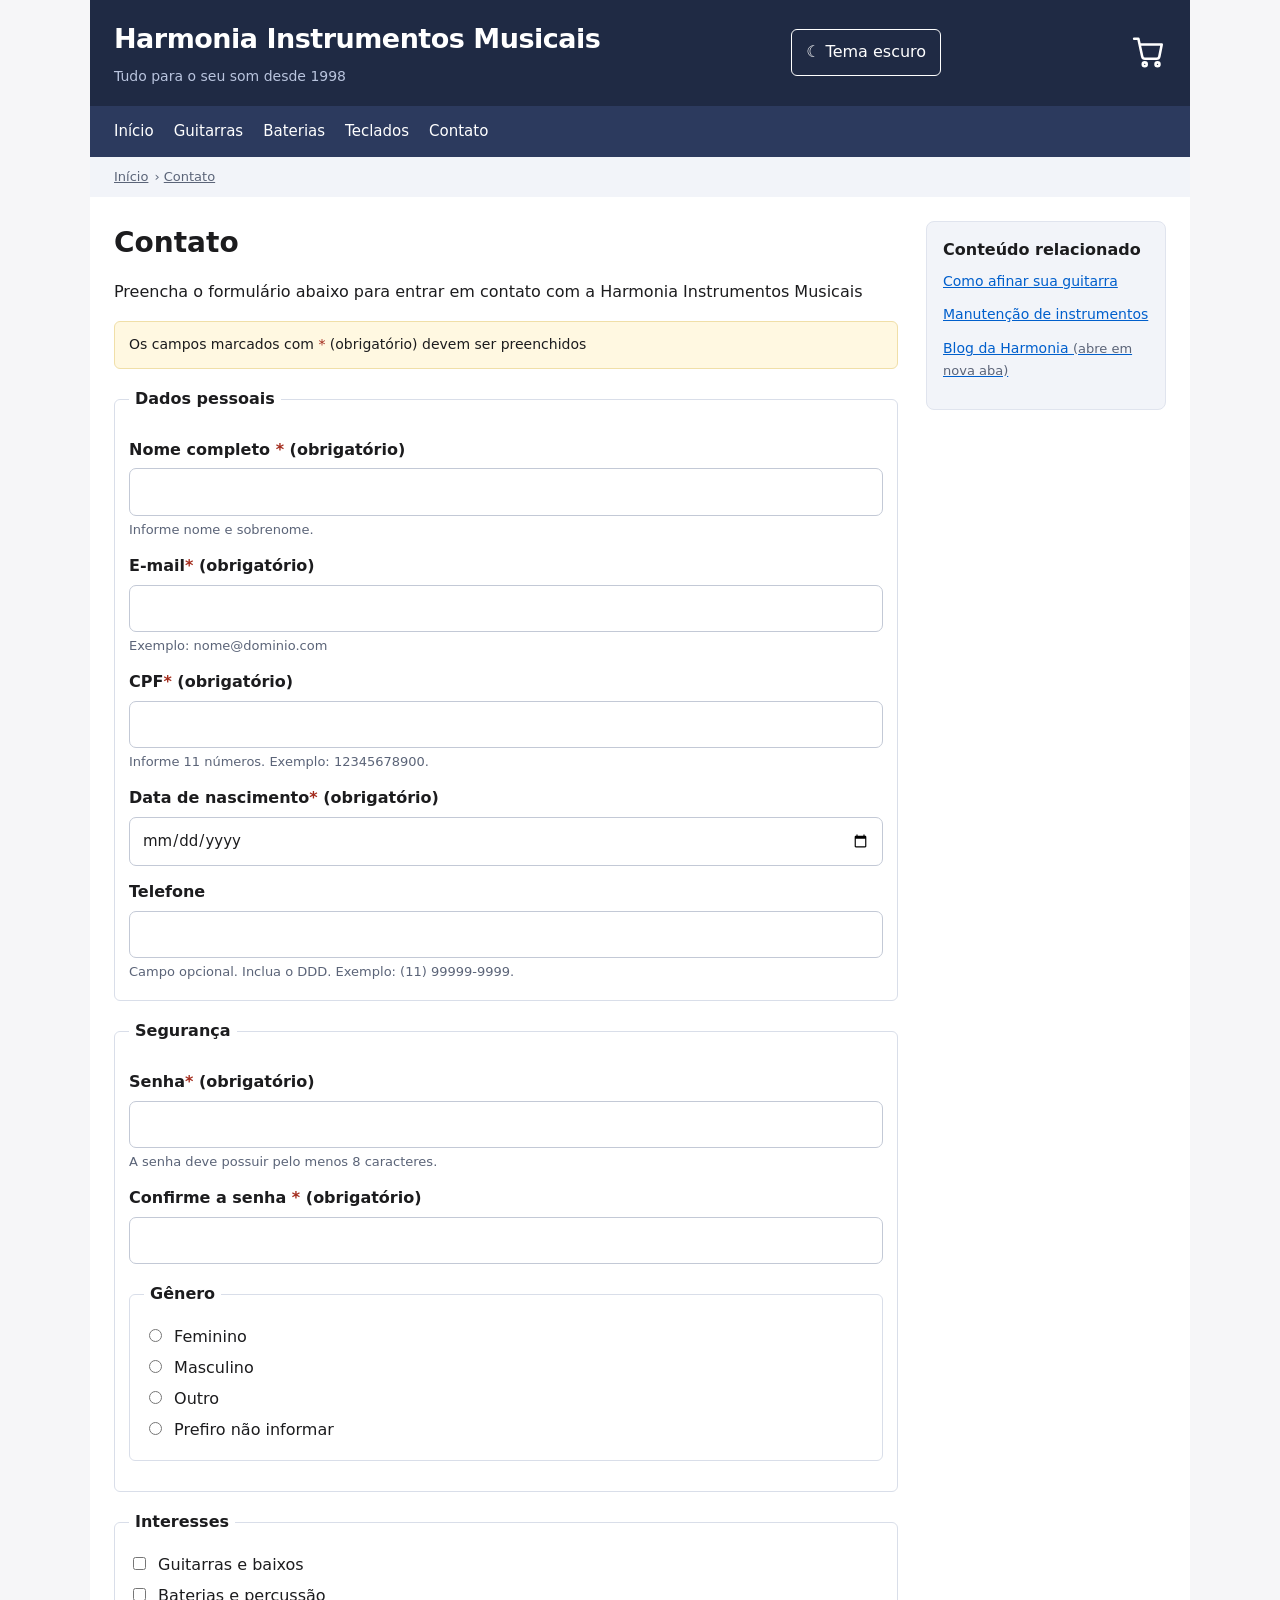
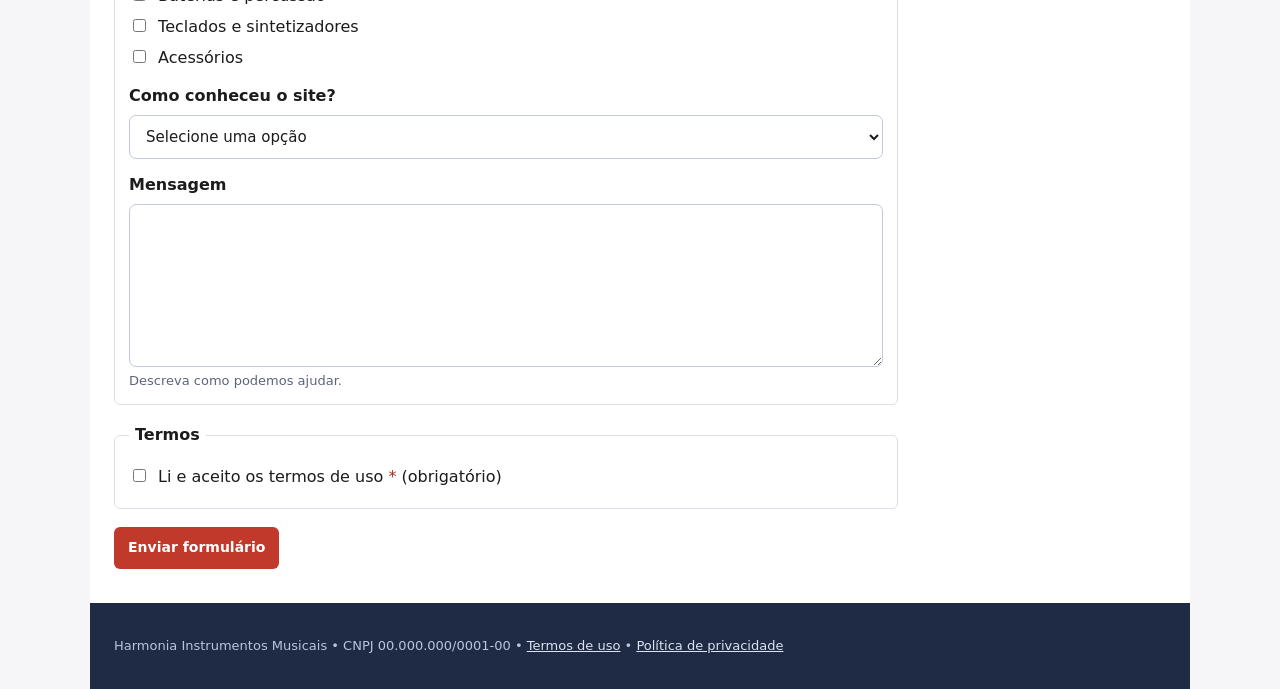
==== contato.html @ f68b3caf "Implementado formulário acessível" ====
<!DOCTYPE html>
<html lang="pt-BR">

<head>
	<meta charset="utf-8">
	<meta name="viewport" content="width=device-width, initial-scale=1">
	<title>Contato — Harmonia Instrumentos Musicais</title>
	<link rel="stylesheet" href="assets/css/style.css">
    <script src="assets/js/tema.js" defer></script>
</head>

<body>

	<a href="#conteudo-principal" class="skip-link">Ir para o conteúdo principal</a>

	<div class="wrap">

		<header class="principal">
			<div>
				<p class="nome-site">Harmonia Instrumentos Musicais</p>
				<p class="subtitulo">Tudo para o seu som desde 1998</p>
			</div>

            <button
                type="button"
                id="alternar-tema"
                class="botao-tema"
                aria-label="Ativar tema escuro"
                aria-pressed="false">
                ☾ Tema escuro
            </button>

			<a href="carrinho.html" aria-label="Abrir carrinho de compras">
				<img src="data:image/svg+xml,%3Csvg%20xmlns%3D%22http%3A%2F%2Fwww.w3.org%2F2000%2Fsvg%22%20viewBox%3D%220%200%2024%2024%22%20fill%3D%22none%22%20stroke%3D%22%23ffffff%22%20stroke-width%3D%221.8%22%20stroke-linecap%3D%22round%22%20stroke-linejoin%3D%22round%22%3E%3Ccircle%20cx%3D%229%22%20cy%3D%2220%22%20r%3D%221.4%22%2F%3E%3Ccircle%20cx%3D%2218%22%20cy%3D%2220%22%20r%3D%221.4%22%2F%3E%3Cpath%20d%3D%22M1.5%202h3l2.7%2012.4a2%202%200%200%200%202%201.6h8.1a2%202%200%200%200%202-1.6L21%206H6%22%2F%3E%3C%2Fsvg%3E"
					width="34" height="34" alt="Ver carrinho de compras (3 itens)">
			</a>
		</header>

		<nav class="principal" aria-label="Navegação principal">
			<ul>
				<li><a href="index.html">Início</a></li>
				<li><a href="guitarras.html">Guitarras</a></li>
				<li><a href="baterias.html">Baterias</a></li>
				<li><a href="teclados.html">Teclados</a></li>
				<li><a href="contato.html">Contato</a></li>
			</ul>
		</nav>

		<nav class="trilha" aria-label="Trilha de navegação">
			<ul>
				<li><a href="index.html">Início</a></li>
				<li><a href="contato.html" aria-current="page">Contato</a></li>
			</ul>
		</nav>

		<div class="miolo">

			<main id="conteudo-principal" tabindex="-1">

				<h1>Contato</h1>

				<p>Preencha o formulário abaixo para entrar em contato com a Harmonia Instrumentos Musicais</p>
				<p class="aviso">Os campos marcados com
					<span class="obrigatorio" aria-hidden="true">*</span>
					<span>(obrigatório)</span> devem ser preenchidos
				</p>

				<form id="form-contato" action="#" method="post" novalidate>
					<div id="resumo-erros" class="resumo-erros" role="alert" tabindex="-1" hidden></div>

					<fieldset>
						<legend>Dados pessoais</legend>

						<div class="campo">
							<label for="nome"> Nome completo <span class="obrigatorio" aria-hidden="true">*</span>
								<span class="sr-only">(obrigatório)</span>
							</label>
							<input type="text" id="nome" name="nome" required autocomplete="name"
								aria-describedby="dica-nome erro-nome">
							<p class="dica" id="dica-nome">Informe nome e sobrenome. </p>
							<p class="erro" id="erro-nome"></p>
						</div>

						<div class="campo">
							<label for="email">E-mail<span class="obrigatorio" aria-hidden="true">*</span>
								<span class="sr-only">(obrigatório)</span>
							</label>
							<input type="email" id="email" name="email" required autocomplete="email"
								aria-describedby="dica-email erro-email">
							<p class="dica" id="dica-email">Exemplo: nome@dominio.com</p>
							<p class="erro" id="erro-email"></p>
						</div>

						<div class="campo">
							<label for="cpf">CPF<span class="obrigatorio" aria-hidden="true">*</span>
								<span class="sr-only">(obrigatório)</span>
							</label>
							<input type="text" id="cpf" name="cpf" required inputmode="numeric" autocomplete="off"
								aria-describedby="dica-cpf erro-cpf">
							<p class="dica" id="dica-cpf">Informe 11 números. Exemplo: 12345678900.</p>
							<p class="erro" id="erro-cpf"></p>
						</div>

						<div class="campo">
							<label for="nascimento">Data de nascimento<span class="obrigatorio"
									aria-hidden="true">*</span>
								<span class="sr-only">(obrigatório)</span>
							</label>
							<input type="date" id="nascimento" name="nascimento" required autocomplete="bday"
								aria-describedby="erro-nascimento">
							<p class="erro" id="erro-nascimento"></p>
						</div>

						<div class="campo">
							<label for="telefone">Telefone</label>
							<input type="tel" id="telefone" name="telefone" autocomplete="tel"
								aria-describedby="dica-telefone erro-telefone">
							<p class="dica" id="dica-telefone"> Campo opcional. Inclua o DDD. Exemplo: (11) 99999-9999.
							</p>
							<p class="erro" id="erro-telefone"></p>
						</div>
					</fieldset>

					<fieldset>
						<legend>Segurança</legend>
						<div class="campo">
							<label for="senha"> Senha<span class="obrigatorio" aria-hidden="true">*</span>
								<span class="sr-only">(obrigatório)</span>
							</label>
							<input type="password" id="senha" name="senha" required minlength="8"
								autocomplete="new-password" aria-describedby="requisitos-senha erro-senha">
							<div class="dica" id="requisitos-senha">A senha deve possuir pelo menos 8 caracteres.</div>
							<p class="erro" id="erro-senha"></p>
						</div>

						<div class="campo">
							<label for="confirmar-senha">Confirme a senha
								<span class="obrigatorio" aria-hidden="true">*</span>
								<span class="sr-only">(obrigatório)</span>
							</label>
							<input type="password" id="confirmar-senha" name="confirmar-senha" required
								autocomplete="new-password" aria-describedby="erro-confirmar-senha">
							<p class="erro" id="erro-confirmar-senha"></p>
						</div>

						<fieldset>
							<legend>Gênero</legend>

							<div class="opcao">
								<input type="radio" id="genero-feminino" name="genero" value="feminino">
								<label for="genero-feminino">Feminino</label>
							</div>

							<div class="opcao">
								<input type="radio" id="genero-masculino" name="genero" value="masculino">
								<label for="genero-masculino">Masculino</label>
							</div>

							<div class="opcao">
								<input type="radio" id="genero-outro" name="genero" value="outro">
								<label for="genero-outro">Outro</label>
							</div>

							<div class="opcao">
								<input type="radio" id="genero-nao-informar" name="genero" value="nao-informar">
								<label for="genero-nao-informar">Prefiro não informar</label>
							</div>
						</fieldset>

					</fieldset>

					<fieldset>
						<legend>Interesses</legend>

						<div class="opcao">
							<input type="checkbox" id="interesse-guitarras" name="interesses" value="guitarras">
							<label for="interesse-guitarras">
								Guitarras e baixos
							</label>
						</div>

						<div class="opcao">
							<input type="checkbox" id="interesse-baterias" name="interesses" value="baterias">
							<label for="interesse-baterias">
								Baterias e percussão
							</label>
						</div>

						<div class="opcao">
							<input type="checkbox" id="interesse-teclados" name="interesses" value="teclados">
							<label for="interesse-teclados">
								Teclados e sintetizadores
							</label>
						</div>

						<div class="opcao">
							<input type="checkbox" id="interesse-acessorios" name="interesses" value="acessorios">
							<label for="interesse-acessorios">
								Acessórios
							</label>
						</div>

						<div class="campo">
							<label for="origem">
								Como conheceu o site?
							</label>

							<select id="origem" name="origem">
								<option value="">Selecione uma opção</option>
								<option value="google">Google</option>
								<option value="instagram">Instagram</option>
								<option value="youtube">YouTube</option>
								<option value="indicacao">Indicação de outra pessoa</option>
								<option value="outro">Outro</option>
							</select>
						</div>
						<div class="campo"> <label for="mensagem">Mensagem </label>

							<textarea id="mensagem" name="mensagem" rows="6"
								aria-describedby="dica-mensagem"></textarea>

							<p class="dica" id="dica-mensagem"> Descreva como podemos ajudar.</p>
						</div>

					</fieldset>
					<fieldset>
						<legend>Termos</legend>
						<div class="opcao">
							<input type="checkbox" id="aceite" name="aceite" required aria-describedby="erro-aceite">
							<label for="aceite">Li e aceito os termos de uso
								<span class="obrigatorio" aria-hidden="true">*</span>
								<span class="sr-only">(obrigatório)</span>
							</label>
						</div>
						<p class="erro" id="erro-aceite"></p>
					</fieldset>

					<div class="honeypot" aria-hidden="true">
						<label for="website">Website</label>
						<input type="text" id="website" name="website" tabindex="-1" autocomplete="off">
					</div>
					<button type="submit" class="acao">Enviar formulário</button>
				</form>

			</main>

			<aside aria-labelledby="titulo-relacionado">
				<h2 id="titulo-relacionado">Conteúdo relacionado</h2>
				<ul>
					<li><a href="afinacao.html">Como afinar sua guitarra</a></li>
					<li><a href="manutencao.html">Manutenção de instrumentos</a></li>
					<li>
						<a href="blog.html" target="_blank" rel="noopener">
							Blog da Harmonia <span class="dica">(abre em nova aba)</span>
						</a>
					</li>
				</ul>
			</aside>

		</div>

		<footer class="principal">
			<p>
				Harmonia Instrumentos Musicais &bull; CNPJ 00.000.000/0001-00 &bull;
				<a href="termos.html">Termos de uso</a> &bull;
				<a href="privacidade.html">Política de privacidade</a>
			</p>
		</footer>

	</div>
	<script src="assets/js/contato.js"></script>
</body>

</html>
---- assets/css/style.css ----
* {
  box-sizing: border-box;
}

:root {
  color-scheme: light;

  --cor-fundo: #f6f6f8;
  --cor-superficie: #ffffff;
  --cor-texto: #1c1c1e;

  --cor-header: #1f2a44;
  --cor-nav: #2c3a5e;
  --cor-texto-header: #ffffff;
  --cor-subtitulo: #b9c4de;

  --cor-link: #005fcc;
  --cor-link-header: #ffffff;
  --cor-link-footer: #dbe2f2;
  --cor-link-trilha: #5b6478;

  --cor-card: #ffffff;
  --cor-borda: #d9dee9;
  --cor-borda-card: #e0e4ee;
  --cor-sombra: rgba(0, 0, 0, 0.15);

  --cor-aside-fundo: #f2f4f9;
  --cor-aside-borda: #e0e4ee;

  --cor-tabela-header: #2c3a5e;
  --cor-tabela-header-texto: #ffffff;
  --cor-tabela-linha: #ffffff;
  --cor-tabela-linha-alternada: #f2f4f9;

  --cor-input-fundo: #ffffff;
  --cor-input-borda: #c3c9d6;
  --cor-input-texto: #1c1c1e;

  --cor-botao: #c0392b;
  --cor-botao-texto: #ffffff;
  --cor-botao-primario: #0150ba;
  --cor-botao-primario-hover: #267bdc;

  --cor-dica: #5b6478;
  --cor-erro: #a32b1c;
  --cor-obrigatorio: #a32b1c;

  --cor-fieldset-borda: #d9dee9;

  --cor-aviso-fundo: #fff8e1;
  --cor-aviso-borda: #f0dfa8;
  --cor-aviso-texto: #1c1c1e;

  --cor-skip-fundo: #ffffff;
  --cor-skip-texto: #000000;
  --cor-skip-borda: #000000;
}

:root[data-tema="escuro"] {
  color-scheme: dark;

  --cor-fundo: #121212;
  --cor-superficie: #1e1e1e;
  --cor-texto: #f5f5f5;

  --cor-header: #111827;
  --cor-nav: #1f2937;
  --cor-texto-header: #ffffff;
  --cor-subtitulo: #c5cee3;

  --cor-link: #8ab4f8;
  --cor-link-header: #ffffff;
  --cor-link-footer: #dbe2f2;
  --cor-link-trilha: #c4c9d4;

  --cor-card: #262626;
  --cor-borda: #555555;
  --cor-borda-card: #4b4b4b;
  --cor-sombra: rgba(0, 0, 0, 0.45);

  --cor-aside-fundo: #24272d;
  --cor-aside-borda: #4b4f57;

  --cor-tabela-header: #1f2937;
  --cor-tabela-header-texto: #ffffff;
  --cor-tabela-linha: #1e1e1e;
  --cor-tabela-linha-alternada: #262626;

  --cor-input-fundo: #242424;
  --cor-input-borda: #666666;
  --cor-input-texto: #f5f5f5;

  --cor-dica: #c4c9d4;
  --cor-erro: #ff8a7a;
  --cor-obrigatorio: #ff8a7a;

  --cor-fieldset-borda: #555555;

  --cor-aviso-fundo: #332d18;
  --cor-aviso-borda: #665b2c;
  --cor-aviso-texto: #f5f5f5;

  --cor-skip-fundo: #1e1e1e;
  --cor-skip-texto: #ffffff;
  --cor-skip-borda: #ffffff;
}

/* Configurações gerais e proteção contra overflow */

html {
  width: 100%;
  max-width: 100%;
  overflow-wrap: break-word;
}

body {
  width: 100%;
  max-width: 100%;
  margin: 0;
  font-family: system-ui, "Segoe UI", Arial, sans-serif;
  color: var(--cor-texto);
  background: var(--cor-fundo);
  line-height: 1.55;
}

img {
  display: block;
  max-width: 100%;
  height: auto;
}

button,
input,
textarea,
select {
  max-width: 100%;
  font: inherit;
}

.wrap {
  width: 100%;
  max-width: 1100px;
  min-height: 100vh;
  margin: 0 auto;
  background: var(--cor-superficie);
}

/* Cabeçalho */

header.principal {
  background: var(--cor-header);
  color: var(--cor-texto-header);
  padding: 18px 24px;
  display: flex;
  justify-content: space-between;
  align-items: center;
  gap: 16px;
}

header.principal > div {
  min-width: 0;
}

header.principal a {
  color: var(--cor-link-header);
  display: inline-flex;
  align-items: center;
  flex-shrink: 0;
}

header.principal a img {
  width: 34px;
  height: 34px;
}

.nome-site {
  font-size: 27px;
  font-weight: 800;
  letter-spacing: -0.5px;
  margin: 0 0 6px;
  overflow-wrap: anywhere;
}

.subtitulo {
  color: var(--cor-subtitulo);
  font-size: 14px;
  margin: 0;
}

.botao-tema {
  flex-shrink: 0;
  background: transparent;
  color: var(--cor-texto-header);
  border: 1px solid rgba(255, 255, 255, 0.55);
  border-radius: 7px;
  padding: 9px 12px;
  cursor: pointer;
  font-size: 13px;
}

.botao-tema:hover {
  background: rgba(255, 255, 255, 0.12);
}

/* Navegação principal */

nav.principal {
  background: var(--cor-nav);
  padding: 10px 24px;
}

nav.principal ul {
  list-style: none;
  margin: 0;
  padding: 0;
  display: flex;
  flex-wrap: wrap;
  gap: 20px;
}

nav.principal a {
  color: var(--cor-link-header);
  text-decoration: none;
  font-size: 15px;
  display: inline-block;
  padding: 4px 0;
}

nav.principal a:hover,
nav.principal a:focus-visible {
  text-decoration: underline;
}

/* Trilha de navegação */

nav.trilha {
  padding: 10px 24px;
  font-size: 13px;
  color: var(--cor-link-trilha);
  background: var(--cor-aside-fundo);
}

nav.trilha ul {
  list-style: none;
  margin: 0;
  padding: 0;
  display: flex;
  flex-wrap: wrap;
  gap: 6px;
}

nav.trilha li + li::before {
  content: "› ";
}

nav.trilha a {
  color: var(--cor-link-trilha);
}

/* Links e acessibilidade */

a {
  color: var(--cor-link);
  overflow-wrap: anywhere;
}

a:focus-visible,
button:focus-visible,
input:focus-visible {
  outline: 3px solid var(--cor-link);
  outline-offset: 3px;
}

.skip-link {
  position: absolute;
  left: -99999px;
  top: 10px;
}

.skip-link:focus {
  left: 10px;
  background: var(--cor-skip-fundo);
  color: var(--cor-skip-texto);
  padding: 10px 16px;
  z-index: 1000;
  border: 2px solid var(--cor-skip-borda);
}

/* Conteúdo principal */

.miolo {
  display: flex;
  gap: 28px;
  padding: 24px;
  align-items: flex-start;
  min-width: 0;
}

main {
  flex: 1 1 0;
  min-width: 0;
  max-width: 100%;
}

main h1 {
  font-size: 28px;
  margin: 0 0 16px;
  overflow-wrap: anywhere;
}

main h2 {
  font-size: 21px;
  margin: 26px 0 10px;
  overflow-wrap: anywhere;
}

main h3 {
  font-size: 17px;
  margin: 20px 0 8px;
  overflow-wrap: anywhere;
}

/* Banner rotativo */

.banner-rotativo {
  position: relative;
  width: 100%;
  max-width: 100%;
  height: 340px;
  overflow: hidden;
  border-radius: 14px;
  margin: 24px 0;
  background: #1c1c1e;
  isolation: isolate;
}

.banner-item {
  display: none;
  position: absolute;
  inset: 0;
  width: 100%;
  height: 100%;
  overflow: hidden;
}

.banner-item.ativo {
  display: block;
  animation: entrada-banner 0.5s ease;
}

.banner-item img {
  width: 100%;
  max-width: 100%;
  height: 100%;
  display: block;
  object-fit: cover;
  object-position: center;
}

.banner-texto {
  position: absolute;
  inset: auto 0 0;
  max-width: 100%;
  padding: 42px 28px 26px;
  color: #ffffff;
  background: linear-gradient(
    transparent,
    rgba(0, 0, 0, 0.88)
  );
  overflow-wrap: anywhere;
}

.banner-texto h2 {
  margin: 0 0 6px;
  font-size: 27px;
  color: #ffffff;
}

.banner-texto p {
  margin: 0;
  font-size: 15px;
}

.controles-banner {
  position: absolute;
  inset: 50% 12px auto;
  display: flex;
  justify-content: space-between;
  gap: 8px;
  transform: translateY(-50%);
  pointer-events: none;
}

.controles-banner button {
  pointer-events: auto;
  flex-shrink: 0;
  border: 0;
  border-radius: 50%;
  width: 42px;
  height: 42px;
  padding: 0;
  background: rgba(0, 0, 0, 0.72);
  color: #ffffff;
  font-size: 20px;
  cursor: pointer;
}

.controles-banner button:hover {
  background: #c0392b;
}

/* Conteúdo relacionado */

aside {
  flex: 0 0 240px;
  min-width: 0;
  max-width: 100%;
  background: var(--cor-aside-fundo);
  border: 1px solid var(--cor-aside-borda);
  padding: 16px;
  border-radius: 8px;
  font-size: 14px;
}

aside h2 {
  font-size: 16px;
  margin: 0 0 8px;
  overflow-wrap: anywhere;
}

aside ul {
  list-style: none;
  margin: 0;
  padding: 0;
}

aside li {
  margin-bottom: 12px;
}

/* Cards de produtos */

.lista-produtos {
  list-style: none;
  padding: 0;
  margin: 0;
  width: 100%;
  max-width: 100%;
  display: flex;
  flex-wrap: wrap;
  gap: 20px;
}

.cartao {
  box-sizing: border-box;
  flex: 1 1 240px;
  min-width: 0;
  max-width: 100%;
  background: var(--cor-card);
  border: 1px solid var(--cor-borda-card);
  border-radius: 10px;
  padding: 14px;
  margin: 0;
  box-shadow: 0 3px 8px var(--cor-sombra);
  display: flex;
  flex-direction: column;
  transition: transform 0.25s ease, box-shadow 0.25s ease;
}

.cartao:hover {
  transform: translateY(-4px);
  box-shadow: 0 8px 18px var(--cor-sombra);
}

.imagem-produto {
  display: block;
  width: 100%;
  max-width: 100%;
  height: 200px;
  object-fit: contain;
  object-position: center;
  margin-bottom: 12px;
  border-radius: 6px;
}

.cartao h4 {
  margin: 0 0 4px;
  font-size: 16px;
  overflow-wrap: anywhere;
}

.preco {
  display: block;
  margin-bottom: 12px;
  font-weight: 700;
  font-size: 17px;
}

.cartao .acao {
  margin-top: auto;
  overflow-wrap: anywhere;
}

/* Botões */

button.acao {
  max-width: 100%;
  background: var(--cor-botao);
  color: var(--cor-botao-texto);
  padding: 10px 14px;
  border: none;
  border-radius: 6px;
  cursor: pointer;
  font-weight: 600;
  font-size: 14px;
  font-family: inherit;
}

button.acao:hover {
  filter: brightness(0.92);
}

/* Tabela responsiva */

.tabela-responsiva {
  width: 100%;
  max-width: 100%;
  overflow-x: auto;
  margin: 14px 0;
  -webkit-overflow-scrolling: touch;
}

table {
  border-collapse: collapse;
  width: 100%;
  max-width: 100%;
  margin: 14px 0;
  font-size: 14px;
  table-layout: fixed;
}

caption {
  text-align: left;
  font-weight: 700;
  padding-bottom: 8px;
}

th,
td {
  border: 1px solid var(--cor-borda);
  padding: 10px 12px;
  text-align: left;
  overflow-wrap: anywhere;
  word-break: normal;
}

thead th {
  background: var(--cor-tabela-header);
  color: var(--cor-tabela-header-texto);
  font-weight: 700;
}

tbody th[scope="row"] {
  background: var(--cor-tabela-linha);
  color: var(--cor-texto);
  font-weight: 700;
}

tbody td {
  background: var(--cor-tabela-linha);
  color: var(--cor-texto);
}

tbody tr:nth-child(even) th[scope="row"],
tbody tr:nth-child(even) td {
  background: var(--cor-tabela-linha-alternada);
}

/* Formulário */

form {
  width: 100%;
  max-width: 100%;
  min-width: 0;
}

label {
  display: block;
  font-weight: 600;
  margin: 14px 0 6px;
}

input[type="text"],
input[type="tel"],
input[type="email"],
input[type="password"] {
  display: block;
  width: 100%;
  max-width: 100%;
  min-width: 0;
  padding: 10px;
  background: var(--cor-input-fundo);
  color: var(--cor-input-texto);
  border: 1px solid var(--cor-input-borda);
  border-radius: 5px;
  font-size: 14px;
}

.dica {
  font-size: 13px;
  color: var(--cor-dica);
  margin: 4px 0 0;
}

.erro {
  color: var(--cor-erro);
  font-size: 13px;
  margin: 6px 0 0;
  font-weight: 600;
}

input[aria-invalid="true"] {
  border-color: var(--cor-erro);
  border-width: 2px;
}

fieldset {
  min-width: 0;
  max-width: 100%;
  border: 1px solid var(--cor-fieldset-borda);
  border-radius: 6px;
  margin: 18px 0;
  padding: 12px 14px;
}

legend {
  max-width: 100%;
  font-weight: 600;
  padding: 0 6px;
  overflow-wrap: anywhere;
}

.opcao {
  margin: 6px 0;
}

.opcao input {
  accent-color: var(--cor-botao);
}

.opcao label {
  display: inline;
  font-weight: 400;
  margin: 0 0 0 4px;
}

/* Avisos */

.aviso {
  background: var(--cor-aviso-fundo);
  border: 1px solid var(--cor-aviso-borda);
  color: var(--cor-aviso-texto);
  padding: 12px 14px;
  border-radius: 6px;
  font-size: 14px;
  overflow-wrap: anywhere;
}

.obrigatorio {
  color: var(--cor-obrigatorio);
}

/* Rodapé */

footer.principal {
  background: var(--cor-header);
  color: var(--cor-subtitulo);
  padding: 20px 24px;
  font-size: 13px;
  margin-top: 10px;
  overflow-wrap: anywhere;
}

footer.principal a {
  color: var(--cor-link-footer);
}

/* Animações */

@keyframes entrada-banner {
  from {
    opacity: 0.5;
  }

  to {
    opacity: 1;
  }
}

/* Responsividade para tablets e celulares */

@media (max-width: 760px) {
  .miolo {
    flex-direction: column;
    gap: 24px;
    padding: 16px;
  }

  main,
  aside {
    width: 100%;
    max-width: 100%;
  }

  aside {
    flex: 1 1 auto;
  }

  header.principal {
    flex-wrap: wrap;
    padding: 16px;
  }

  .nome-site {
    font-size: 23px;
  }

  nav.principal {
    padding: 10px 16px;
  }

  .lista-produtos {
    flex-direction: column;
  }

  .cartao {
    flex: 1 1 auto;
    width: 100%;
    max-width: 100%;
  }

  .banner-rotativo {
    height: 260px;
  }

  .banner-texto {
    padding: 32px 18px 18px;
  }

  .banner-texto h2 {
    font-size: 21px;
  }

  .banner-texto p {
    font-size: 14px;
  }

  .imagem-produto {
    height: 220px;
  }

  .tabela-responsiva {
    overflow-x: auto;
  }

  table {
    font-size: 12px;
  }

  th,
  td {
    padding: 7px;
  }
}

/* Celulares estreitos */

@media (max-width: 420px) {
  .nome-site {
    font-size: 20px;
  }

  .miolo {
    padding: 12px;
  }

  header.principal {
    padding: 12px;
    gap: 12px;
  }

  nav.principal,
  nav.trilha {
    padding-left: 12px;
    padding-right: 12px;
  }

  .banner-rotativo {
    height: 220px;
    border-radius: 8px;
  }

  .banner-texto {
    padding: 28px 14px 14px;
  }

  .banner-texto h2 {
    font-size: 18px;
  }

  .banner-texto p {
    font-size: 13px;
  }

  .controles-banner {
    inset-inline: 8px;
  }

  .controles-banner button {
    width: 36px;
    height: 36px;
  }

  .cartao {
    padding: 10px;
  }

  .imagem-produto {
    height: 190px;
  }

  footer.principal {
    padding: 16px 12px;
  }
}

/* Preferência por movimento reduzido */

@media (prefers-reduced-motion: reduce) {
  *,
  *::before,
  *::after {
    animation-duration: 0.01ms !important;
    animation-iteration-count: 1 !important;
    transition-duration: 0.01ms !important;
    scroll-behavior: auto !important;
  }

  .cartao:hover {
    transform: none;
  }
}

/* Campos de preenchimento e seleção */
input[type="text"],
input[type="email"],
input[type="password"],
input[type="tel"],
input[type="date"],
select,
textarea {
    display: block;
    width: 100%;
    box-sizing: border-box;
    padding: 11px 12px;
    margin-top: 5px;
    background-color: var(--cor-input-fundo);
    color: var(--cor-input-texto);
    border: 1px solid var(--cor-input-borda);
    border-radius: 7px;
    font-family: inherit;
    font-size: 15px;
    transition: border-color 0.2s ease, box-shadow 0.2s ease;
}

/* Destaque dos campos durante a navegação */
input:focus,
select:focus,
textarea:focus {
    border-color: var(--cor-link);
}

/* Indicador de foco acessível para teclado */
a:focus-visible,
button:focus-visible,
input:focus-visible,
select:focus-visible,
textarea:focus-visible {
    outline: 3px solid var(--cor-link);
    outline-offset: 3px;
    border-radius: 4px;
}

/* Área de resumo das mensagens de erro */
.resumo-erros {
    border: 1px solid var(--cor-erro);
    border-left-width: 5px;
    padding: 18px;
    margin: 20px 0;
    border-radius: 8px;
    background-color: var(--cor-input-fundo);
}

/* Título do resumo */
.resumo-erros h2 {
    margin-top: 0;
    margin-bottom: 12px;
    font-size: 19px;
}

/* Lista de erros */
.resumo-erros ul {
    padding-left: 22px;
    margin-bottom: 0;
}

.resumo-erros li {
    margin: 8px 0;
}

/* Links para acessar os campos com problemas */
.resumo-erros a {
    color: var(--cor-erro);
    font-weight: 600;
    text-decoration: underline;
    text-underline-offset: 3px;
}

/* Campo oculto para ajudar a detectar spam */
.honeypot {
    position: absolute;
    width: 1px;
    height: 1px;
    padding: 0;
    margin: -1px;
    overflow: hidden;
    clip-path: inset(50%);
    white-space: nowrap;
    border: 0;
}

/* Identificação visual dos campos inválidos */
input[aria-invalid="true"],
select[aria-invalid="true"],
textarea[aria-invalid="true"] {
    border: 2px solid var(--cor-erro);
}

/* Mensagens de erro próximas aos campos */
.erro {
    color: var(--cor-erro);
    font-size: 14px;
    margin: 6px 0 0;
}

/* Ajuste para telas pequenas */
@media (max-width: 600px) {
    input[type="text"],
    input[type="email"],
    input[type="password"],
    input[type="tel"],
    input[type="date"],
    select,
    textarea {
        padding: 12px;
        font-size: 16px;
    }

    .resumo-erros {
        padding: 14px;
    }
}

/* Respeita a preferência por movimento reduzido */
@media (prefers-reduced-motion: reduce) {
    input,
    select,
    textarea {
        transition: none;
    }
}


/* Botão de alternância de tema */
.botao-tema {
    padding: 10px 14px;
    border: 1px solid currentColor;
    border-radius: 6px;
    background: transparent;
    color: inherit;
    font: inherit;
    cursor: pointer;
}

.botao-tema:hover {
    opacity: 0.85;
}

.botao-tema:focus-visible {
    outline: 3px solid #e6a23c;
    outline-offset: 3px;
}

/* Tema escuro */
body.tema-escuro {
    background-color: #181818;
    color: #f1f1f1;
}

body.tema-escuro .wrap {
    background-color: #242424;
    color: #f1f1f1;
}

body.tema-escuro header.principal,
body.tema-escuro nav.principal,
body.tema-escuro footer.principal {
    background-color: #111827;
    color: #ffffff;
}

body.tema-escuro a {
    color: #8ecbff;
}

body.tema-escuro a:visited {
    color: #d0b7ff;
}

body.tema-escuro input,
body.tema-escuro select,
body.tema-escuro textarea {
    background-color: #303030;
    color: #ffffff;
    border-color: #777777;
}

body.tema-escuro input::placeholder,
body.tema-escuro textarea::placeholder {
    color: #cccccc;
}

body.tema-escuro fieldset {
    border-color: #666666;
}

body.tema-escuro .dica {
    color: #cccccc;
}

body.tema-escuro .erro {
    color: #ff9999;
}

body.tema-escuro .aviso {
    color: #f1f1f1;
}

body.tema-escuro .botao-tema {
    color: #ffffff;
    border-color: #ffffff;
}
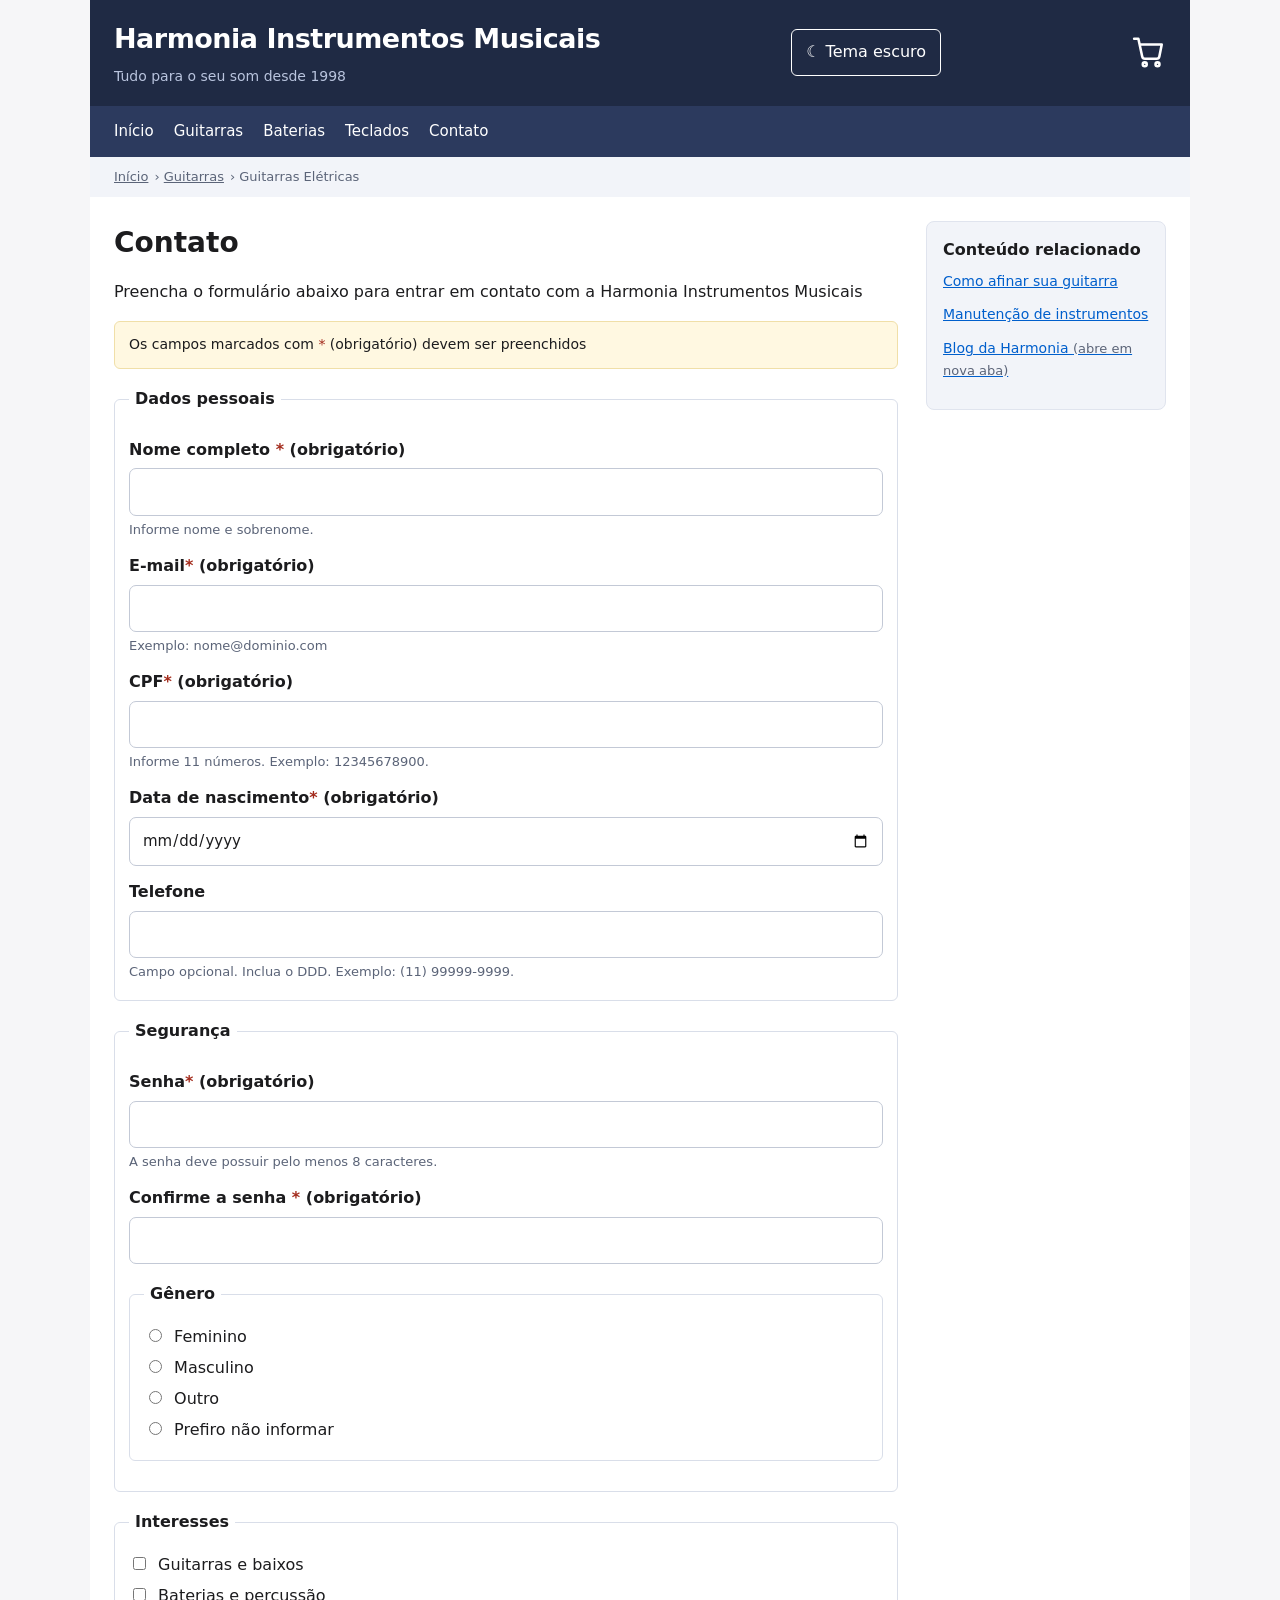
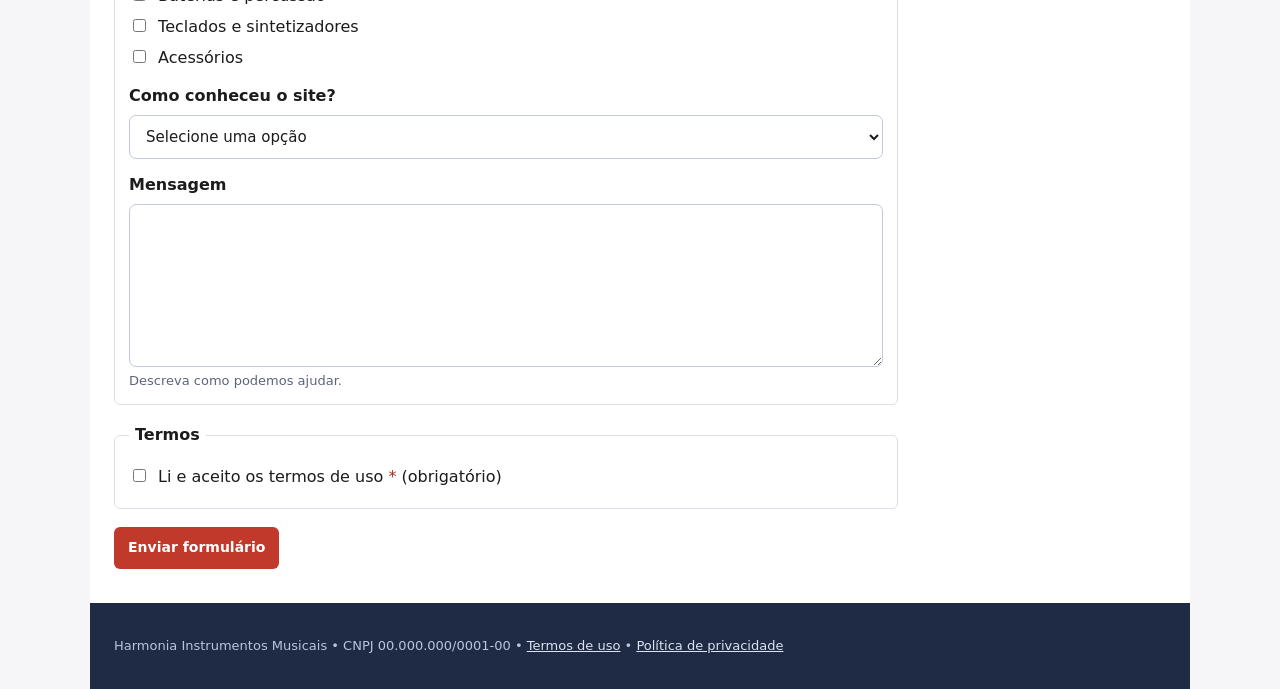
==== commit a3ccd595: "Correção: Menu hambúrguer na página de Contatos e Título do site em dispositivos móveis" ====
--- a/contato.html
+++ b/contato.html
@@ -4,40 +4,51 @@
 <head>
 	<meta charset="utf-8">
 	<meta name="viewport" content="width=device-width, initial-scale=1">
-	<title>Contato — Harmonia Instrumentos Musicais</title>
+
+	<title>Guitarras Elétricas — Harmonia Instrumentos Musicais</title>
+
 	<link rel="stylesheet" href="assets/css/style.css">
-    <script src="assets/js/tema.js" defer></script>
+
+	<script src="assets/js/tema.js" defer></script>
+	<script src="assets/js/menu.js" defer></script>
+	<script src="assets/js/carrossel.js" defer></script>
 </head>
 
 <body>
 
-	<a href="#conteudo-principal" class="skip-link">Ir para o conteúdo principal</a>
+	<a href="#conteudo-principal" class="skip-link">
+		Ir para o conteúdo principal
+	</a>
 
 	<div class="wrap">
 
+
 		<header class="principal">
-			<div>
+
+			<button type="button" class="menu-toggle" aria-expanded="false" aria-controls="menu-principal">
+				<span class="icone-menu" aria-hidden="true">☰</span>
+				<span class="texto-menu">Menu</span>
+			</button>
+
+			<div class="identidade-site">
 				<p class="nome-site">Harmonia Instrumentos Musicais</p>
 				<p class="subtitulo">Tudo para o seu som desde 1998</p>
 			</div>
 
-            <button
-                type="button"
-                id="alternar-tema"
-                class="botao-tema"
-                aria-label="Ativar tema escuro"
-                aria-pressed="false">
-                ☾ Tema escuro
-            </button>
-
-			<a href="carrinho.html" aria-label="Abrir carrinho de compras">
+			<button type="button" id="alternar-tema" class="botao-tema" aria-label="Ativar tema escuro"
+				aria-pressed="false">
+				☾ Tema escuro
+			</button>
+
+			<a href="carrinho.html" class="link-carrinho">
 				<img src="data:image/svg+xml,%3Csvg%20xmlns%3D%22http%3A%2F%2Fwww.w3.org%2F2000%2Fsvg%22%20viewBox%3D%220%200%2024%2024%22%20fill%3D%22none%22%20stroke%3D%22%23ffffff%22%20stroke-width%3D%221.8%22%20stroke-linecap%3D%22round%22%20stroke-linejoin%3D%22round%22%3E%3Ccircle%20cx%3D%229%22%20cy%3D%2220%22%20r%3D%221.4%22%2F%3E%3Ccircle%20cx%3D%2218%22%20cy%3D%2220%22%20r%3D%221.4%22%2F%3E%3Cpath%20d%3D%22M1.5%202h3l2.7%2012.4a2%202%200%200%200%202%201.6h8.1a2%202%200%200%200%202-1.6L21%206H6%22%2F%3E%3C%2Fsvg%3E"
 					width="34" height="34" alt="Ver carrinho de compras (3 itens)">
 			</a>
+
 		</header>
 
 		<nav class="principal" aria-label="Navegação principal">
-			<ul>
+			<ul id="menu-principal">
 				<li><a href="index.html">Início</a></li>
 				<li><a href="guitarras.html">Guitarras</a></li>
 				<li><a href="baterias.html">Baterias</a></li>
@@ -49,7 +60,8 @@
 		<nav class="trilha" aria-label="Trilha de navegação">
 			<ul>
 				<li><a href="index.html">Início</a></li>
-				<li><a href="contato.html" aria-current="page">Contato</a></li>
+				<li><a href="guitarras.html">Guitarras</a></li>
+				<li aria-current="page">Guitarras Elétricas</li>
 			</ul>
 		</nav>
 
--- a/assets/css/style.css
+++ b/assets/css/style.css
@@ -144,6 +144,16 @@
   margin: 0 auto;
   background: var(--cor-superficie);
 }
+
+
+.wrap {
+  width: 100%;
+  max-width: 1100px;
+  min-height: 100vh;
+  margin: 0 auto;
+  background: var(--cor-superficie);
+}
+
 
 /* Cabeçalho */
 
@@ -155,9 +165,10 @@
   justify-content: space-between;
   align-items: center;
   gap: 16px;
-}
-
-header.principal > div {
+  flex-wrap: wrap;
+}
+
+header.principal>div {
   min-width: 0;
 }
 
@@ -249,7 +260,7 @@
   gap: 6px;
 }
 
-nav.trilha li + li::before {
+nav.trilha li+li::before {
   content: "› ";
 }
 
@@ -363,10 +374,8 @@
   max-width: 100%;
   padding: 42px 28px 26px;
   color: #ffffff;
-  background: linear-gradient(
-    transparent,
-    rgba(0, 0, 0, 0.88)
-  );
+  background: linear-gradient(transparent,
+      rgba(0, 0, 0, 0.88));
   overflow-wrap: anywhere;
 }
 
@@ -837,6 +846,7 @@
 /* Preferência por movimento reduzido */
 
 @media (prefers-reduced-motion: reduce) {
+
   *,
   *::before,
   *::after {
@@ -859,25 +869,25 @@
 input[type="date"],
 select,
 textarea {
-    display: block;
-    width: 100%;
-    box-sizing: border-box;
-    padding: 11px 12px;
-    margin-top: 5px;
-    background-color: var(--cor-input-fundo);
-    color: var(--cor-input-texto);
-    border: 1px solid var(--cor-input-borda);
-    border-radius: 7px;
-    font-family: inherit;
-    font-size: 15px;
-    transition: border-color 0.2s ease, box-shadow 0.2s ease;
+  display: block;
+  width: 100%;
+  box-sizing: border-box;
+  padding: 11px 12px;
+  margin-top: 5px;
+  background-color: var(--cor-input-fundo);
+  color: var(--cor-input-texto);
+  border: 1px solid var(--cor-input-borda);
+  border-radius: 7px;
+  font-family: inherit;
+  font-size: 15px;
+  transition: border-color 0.2s ease, box-shadow 0.2s ease;
 }
 
 /* Destaque dos campos durante a navegação */
 input:focus,
 select:focus,
 textarea:focus {
-    border-color: var(--cor-link);
+  border-color: var(--cor-link);
 }
 
 /* Indicador de foco acessível para teclado */
@@ -886,177 +896,296 @@
 input:focus-visible,
 select:focus-visible,
 textarea:focus-visible {
-    outline: 3px solid var(--cor-link);
-    outline-offset: 3px;
-    border-radius: 4px;
+  outline: 3px solid var(--cor-link);
+  outline-offset: 3px;
+  border-radius: 4px;
 }
 
 /* Área de resumo das mensagens de erro */
 .resumo-erros {
-    border: 1px solid var(--cor-erro);
-    border-left-width: 5px;
-    padding: 18px;
-    margin: 20px 0;
-    border-radius: 8px;
-    background-color: var(--cor-input-fundo);
+  border: 1px solid var(--cor-erro);
+  border-left-width: 5px;
+  padding: 18px;
+  margin: 20px 0;
+  border-radius: 8px;
+  background-color: var(--cor-input-fundo);
 }
 
 /* Título do resumo */
 .resumo-erros h2 {
-    margin-top: 0;
-    margin-bottom: 12px;
-    font-size: 19px;
+  margin-top: 0;
+  margin-bottom: 12px;
+  font-size: 19px;
 }
 
 /* Lista de erros */
 .resumo-erros ul {
-    padding-left: 22px;
-    margin-bottom: 0;
+  padding-left: 22px;
+  margin-bottom: 0;
 }
 
 .resumo-erros li {
-    margin: 8px 0;
+  margin: 8px 0;
 }
 
 /* Links para acessar os campos com problemas */
 .resumo-erros a {
-    color: var(--cor-erro);
-    font-weight: 600;
-    text-decoration: underline;
-    text-underline-offset: 3px;
+  color: var(--cor-erro);
+  font-weight: 600;
+  text-decoration: underline;
+  text-underline-offset: 3px;
 }
 
 /* Campo oculto para ajudar a detectar spam */
 .honeypot {
-    position: absolute;
-    width: 1px;
-    height: 1px;
-    padding: 0;
-    margin: -1px;
-    overflow: hidden;
-    clip-path: inset(50%);
-    white-space: nowrap;
-    border: 0;
+  position: absolute;
+  width: 1px;
+  height: 1px;
+  padding: 0;
+  margin: -1px;
+  overflow: hidden;
+  clip-path: inset(50%);
+  white-space: nowrap;
+  border: 0;
 }
 
 /* Identificação visual dos campos inválidos */
 input[aria-invalid="true"],
 select[aria-invalid="true"],
 textarea[aria-invalid="true"] {
-    border: 2px solid var(--cor-erro);
+  border: 2px solid var(--cor-erro);
 }
 
 /* Mensagens de erro próximas aos campos */
 .erro {
-    color: var(--cor-erro);
-    font-size: 14px;
-    margin: 6px 0 0;
+  color: var(--cor-erro);
+  font-size: 14px;
+  margin: 6px 0 0;
 }
 
 /* Ajuste para telas pequenas */
 @media (max-width: 600px) {
-    input[type="text"],
-    input[type="email"],
-    input[type="password"],
-    input[type="tel"],
-    input[type="date"],
-    select,
-    textarea {
-        padding: 12px;
-        font-size: 16px;
-    }
-
-    .resumo-erros {
-        padding: 14px;
-    }
+
+  input[type="text"],
+  input[type="email"],
+  input[type="password"],
+  input[type="tel"],
+  input[type="date"],
+  select,
+  textarea {
+    padding: 12px;
+    font-size: 16px;
+  }
+
+  .resumo-erros {
+    padding: 14px;
+  }
 }
 
 /* Respeita a preferência por movimento reduzido */
 @media (prefers-reduced-motion: reduce) {
-    input,
-    select,
-    textarea {
-        transition: none;
-    }
+
+  input,
+  select,
+  textarea {
+    transition: none;
+  }
 }
 
 
 /* Botão de alternância de tema */
 .botao-tema {
-    padding: 10px 14px;
-    border: 1px solid currentColor;
-    border-radius: 6px;
-    background: transparent;
-    color: inherit;
-    font: inherit;
-    cursor: pointer;
+  padding: 10px 14px;
+  border: 1px solid currentColor;
+  border-radius: 6px;
+  background: transparent;
+  color: inherit;
+  font: inherit;
+  cursor: pointer;
 }
 
 .botao-tema:hover {
-    opacity: 0.85;
+  opacity: 0.85;
 }
 
 .botao-tema:focus-visible {
-    outline: 3px solid #e6a23c;
-    outline-offset: 3px;
+  outline: 3px solid #e6a23c;
+  outline-offset: 3px;
 }
 
 /* Tema escuro */
 body.tema-escuro {
-    background-color: #181818;
-    color: #f1f1f1;
+  background-color: #181818;
+  color: #f1f1f1;
 }
 
 body.tema-escuro .wrap {
-    background-color: #242424;
-    color: #f1f1f1;
+  background-color: #242424;
+  color: #f1f1f1;
 }
 
 body.tema-escuro header.principal,
 body.tema-escuro nav.principal,
 body.tema-escuro footer.principal {
-    background-color: #111827;
-    color: #ffffff;
+  background-color: #111827;
+  color: #ffffff;
 }
 
 body.tema-escuro a {
-    color: #8ecbff;
+  color: #8ecbff;
 }
 
 body.tema-escuro a:visited {
-    color: #d0b7ff;
+  color: #d0b7ff;
 }
 
 body.tema-escuro input,
 body.tema-escuro select,
 body.tema-escuro textarea {
-    background-color: #303030;
-    color: #ffffff;
-    border-color: #777777;
+  background-color: #303030;
+  color: #ffffff;
+  border-color: #777777;
 }
 
 body.tema-escuro input::placeholder,
 body.tema-escuro textarea::placeholder {
-    color: #cccccc;
+  color: #cccccc;
 }
 
 body.tema-escuro fieldset {
-    border-color: #666666;
+  border-color: #666666;
 }
 
 body.tema-escuro .dica {
-    color: #cccccc;
+  color: #cccccc;
 }
 
 body.tema-escuro .erro {
-    color: #ff9999;
+  color: #ff9999;
 }
 
 body.tema-escuro .aviso {
-    color: #f1f1f1;
+  color: #f1f1f1;
 }
 
 body.tema-escuro .botao-tema {
-    color: #ffffff;
-    border-color: #ffffff;
+  color: #ffffff;
+  border-color: #ffffff;
+}
+
+/* Evita que imagens ultrapassem os limites da tela */
+
+img,
+video,
+iframe {
+  max-width: 100%;
+}
+
+
+/* Botão do menu mobile */
+
+.menu-toggle {
+  display: none;
+  align-items: center;
+  gap: 8px;
+  padding: 9px 12px;
+  border: 1px solid var(--cor-link-header);
+  border-radius: 6px;
+  background: transparent;
+  color: var(--cor-link-header);
+  font-size: 15px;
+  cursor: pointer;
+}
+
+/* Menu expansível em telas menores */
+
+@media (max-width: 760px) {
+
+  .menu-toggle {
+    display: inline-flex;
+  }
+
+  nav.principal ul {
+    display: none;
+    flex-direction: column;
+    gap: 4px;
+    padding-top: 10px;
+  }
+
+  nav.principal.menu-aberto ul {
+    display: flex;
+  }
+
+  nav.principal ul a {
+    display: flex;
+    align-items: center;
+    min-height: 44px;
+    padding: 8px;
+  }
+
+}
+
+/* Organização do cabeçalho mobile */
+
+@media (max-width: 760px) {
+
+  header.principal {
+    display: flex !important;
+    flex-direction: row !important;
+    flex-wrap: wrap !important;
+    align-items: center;
+    justify-content: space-between;
+    gap: 12px;
+    padding: 16px;
+    position: relative;
+  }
+
+  header.principal .identidade-site {
+    display: block !important;
+    flex: 0 0 100%;
+    width: 100%;
+    text-align: center;
+    order: -1;
+  }
+
+  header.principal .nome-site {
+    font-size: 23px;
+    margin: 0;
+    line-height: 1.3;
+  }
+
+  header.principal .subtitulo {
+    display: block;
+    font-size: 13px;
+    margin-top: 4px;
+  }
+
+  header.principal .menu-toggle {
+    display: inline-flex !important;
+    position: static !important;
+    margin: 0;
+    order: 1;
+  }
+
+  header.principal .botao-tema {
+    display: inline-flex;
+    position: absolute !important;
+    left: 50%;
+    bottom: 16px;
+    transform: translateX(-50%) !important;
+    margin: 0;
+    order: 2;
+  }
+
+  header.principal .link-carrinho {
+    display: inline-flex;
+    position: static !important;
+    margin-left: auto;
+    order: 3;
+  }
+
+  header.principal .link-carrinho img {
+    width: 30px;
+    height: 30px;
+  }
 }
